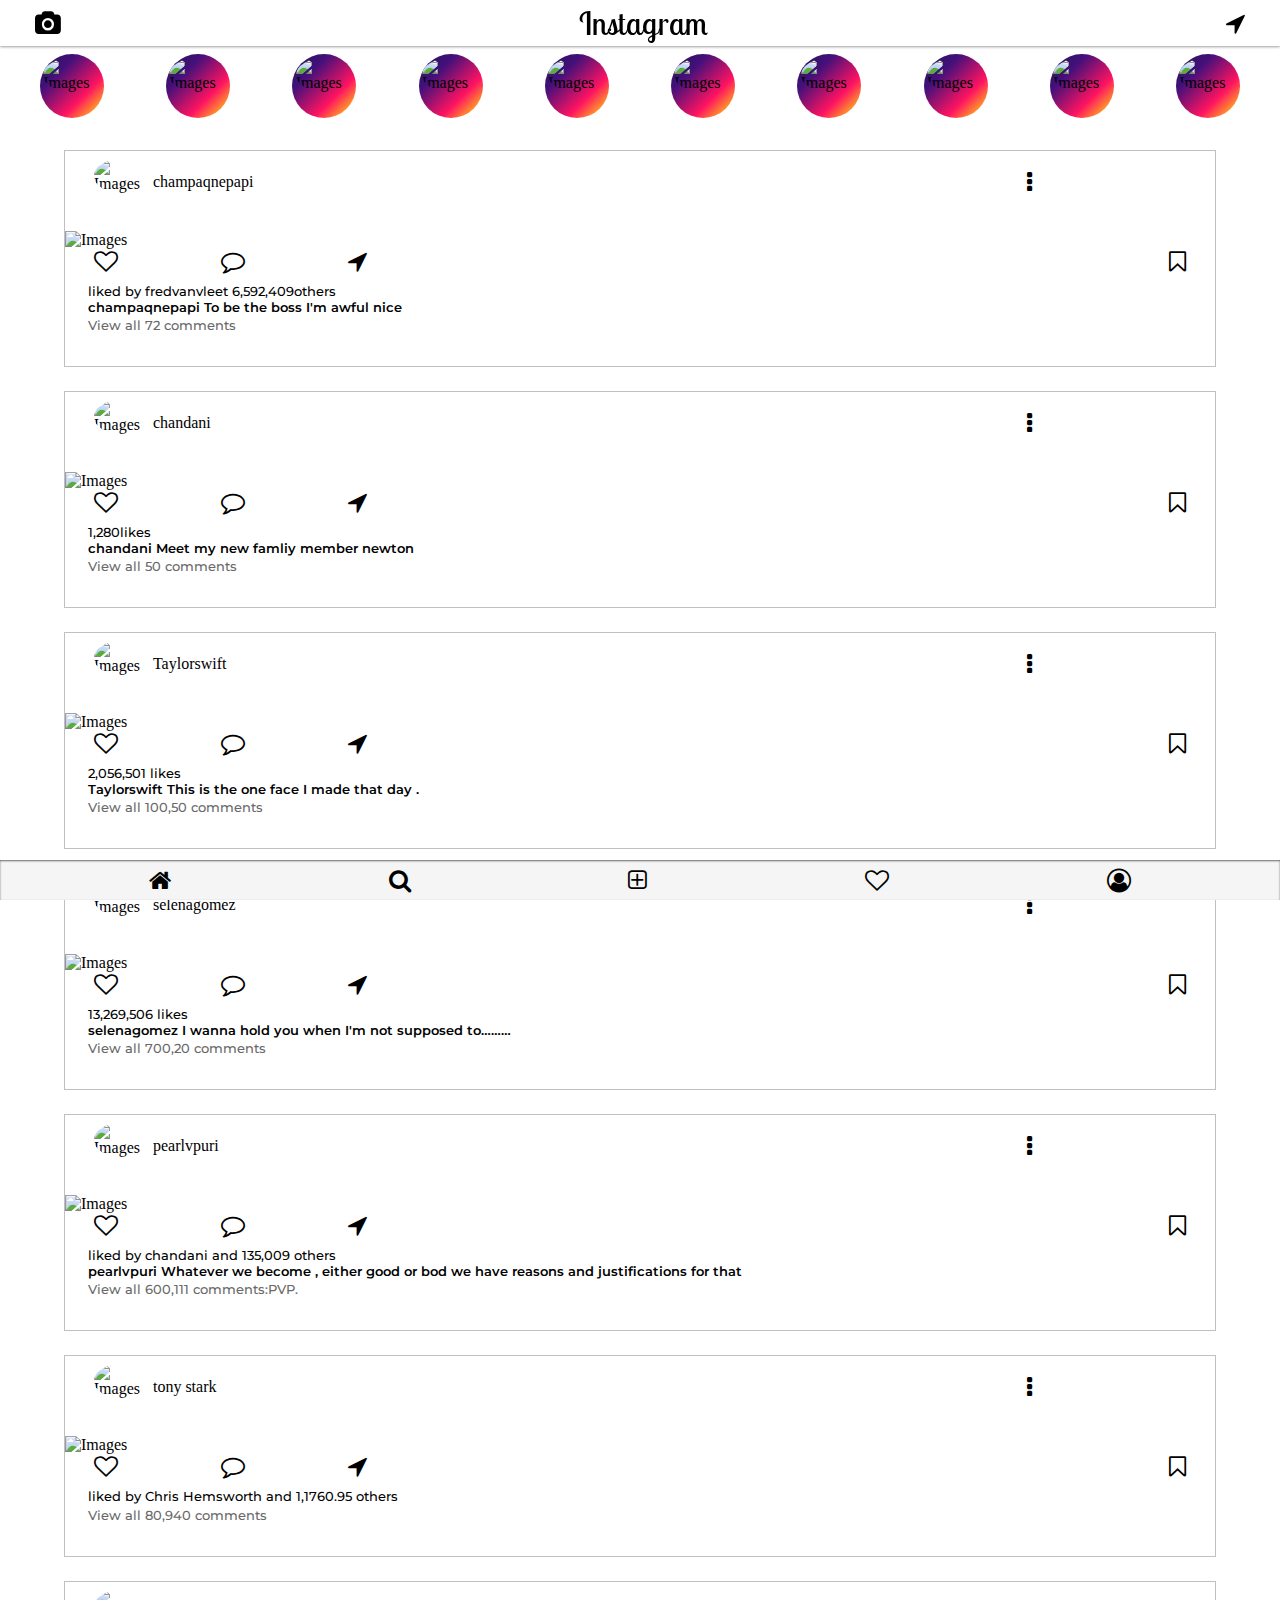
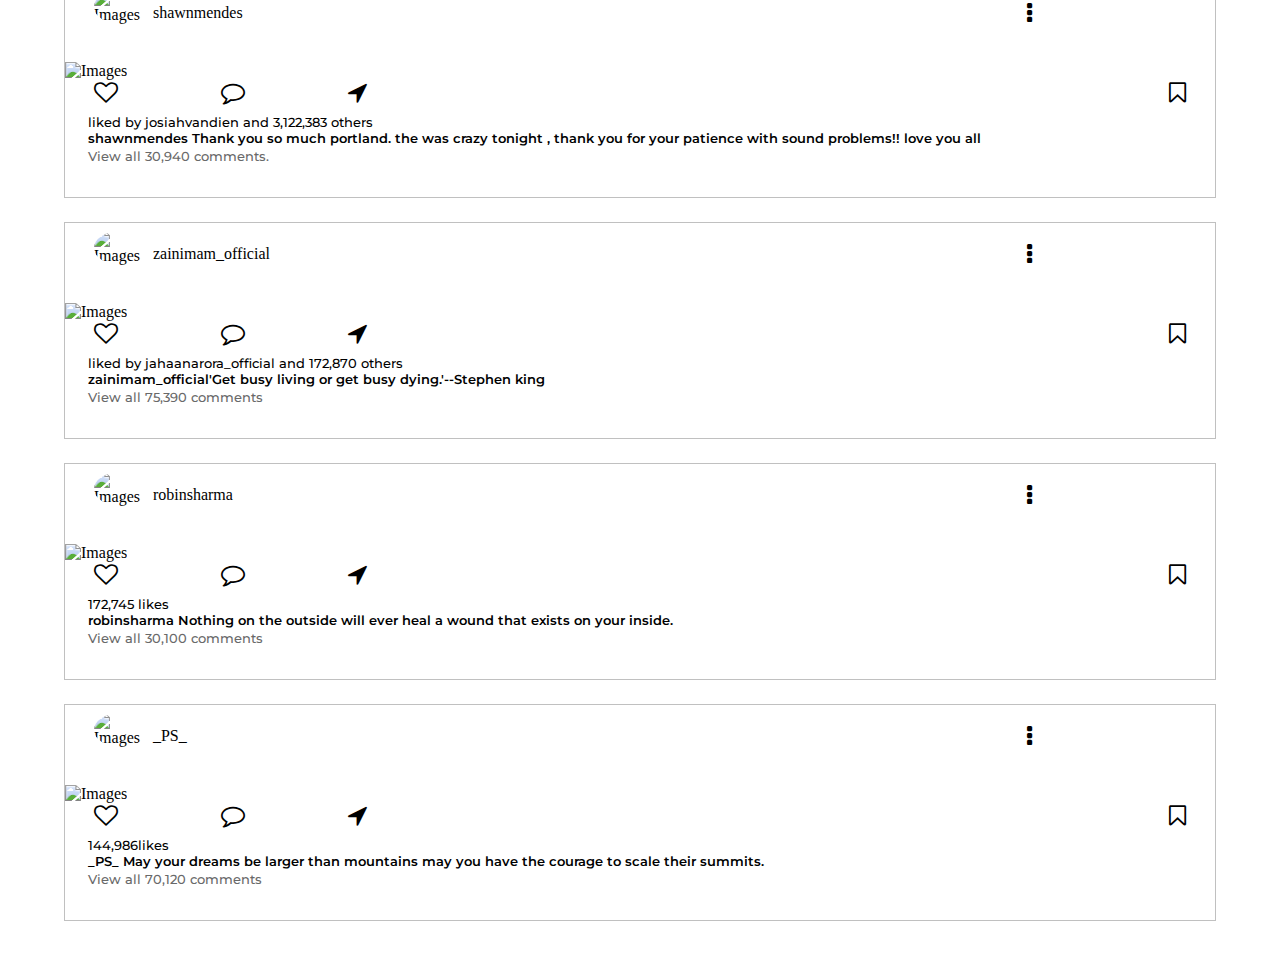
==== index.html @ d808094e "basic Instagram Clone" ====
<!DOCTYPE html>
<html>
<head>
	<title>INSTAGRAM CLONE</title>
	<link rel="stylesheet" type="text/css" href="style.css">
	<link rel="stylesheet" href="https://cdnjs.cloudflare.com/ajax/libs/font-awesome/4.7.0/css/font-awesome.min.css">
	<meta name="viewport" content="width=device-width, initial-scale=1.0"> 
</head>
<body>
<!-- Top Nav -->
			<header>
					<div class='container flex'>
						<i class="fa fa-camera" style="font-size:1.5rem"></i>
						<h1>Instagram</h1> 	
						<i class="fa fa-location-arrow" style="font-size:1.5rem"></i>
					</div>
			</header>
<!-- Status -->
			<div class='story-container'>
					<div class='container story-subContainer flex'></div>
		  	</div>
<!-- Posts Section -->
			<div class="container-box"></div>
<!--  footer section  -->
			<footer> 
				<div class='container footer-icons'>
						<i class="fa fa-home" style="font-size:1.5rem;"></i>
						<i class="fa fa-search" style="font-size:1.5rem;"></i>
						<i class="fa fa-plus-square-o" style="font-size:1.5rem;"></i>
						<i class="fa fa-heart-o" style="font-size:1.5rem;"></i>
						<i class="fa fa-user-circle-o" style="font-size:1.5rem"></i>
				</div>
		 	</footer>
<script type="text/javascript" src="index.js"></script>
</body>
</html>
---- style.css ----
@import url('https://fonts.googleapis.com/css2?family=Lobster+Two&display=swap');
@import url('https://fonts.googleapis.com/css2?family=Montserrat:wght@300;400;500;600;700&family=Open+Sans:wght@400;600;700;800&display=swap');
*{
	box-sizing: border-box;
}
body{
	margin:0;
} 
/*head section*/
header{
	position:-webkit-sticky;
	top:0;
	position: sticky;
	overflow:hidden;
	width:100%;
	background-color: #fff;
	box-shadow:0 0.5px 3px 0 #808080;
	padding: 0.2em;
	text-align: center;
	align-items: center;
}
.flex{
	display: flex;
	justify-content: space-between; 
}
h1{
	margin:0 auto;
	font-family: 'Lobster Two', cursive;
	font-weight:300;
}
header .container i{
	align-self: center;
}
/* story section*/
.story-container{
		width:100%;
	}
.story-subContainer{
	overflow-x: scroll;
	overflow-y:hidden;
	padding:0.5em;
}
img{
	max-width:100%;
}
.story-image-in{
	margin: 0 auto;
	border-radius: 50%;
}
.img-container{
	background:linear-gradient(-225deg, #231557 0%, #44107A 29%, #FF1361 67%, #FFF800 100%);
	width:4em;
	height:4em;
	border-radius:50%;
	padding:0.2em;
}
.story-img + .story-img{
	margin-left:.50em;
}
/*middle section*/
.post-box{
	margin:0 auto;
	margin-top:1.5em;
	padding-bottom:2em;
	width:90%;
	border: 1px solid #C0C0C0;
}
.profile-img{
	border-radius: 50%;
}
.container{
	width:95%;
	margin:0 auto;
	display: flex;
}
.head-box{
    width:100%;
	height:5em;
}
.img-box{

width:100%;
}
.foot-box{
width: 100%;
} 
.profile-container{
	border-radius: 50%;
	width:3.3em;
	height:3.3em;
	align-self: center; 
	margin-top:0.5em;
}
.text-msg{
	align-self:center;
	margin-left:0.4em;
	width:80%;
}
.mid-pro{
	width: 100%;
}
.mess-box1{
	font-weight: 500;
	font-size: 0.8rem;
}
.span-box{
	margin-left: 2%;
	  font-family: 'Montserrat', sans-serif,'Open Sans', sans-serif;
}

.iconsTray{
	justify-content: space-between;
	margin-bottom:0.5em;
}
.iconssubTray{ 
	width:25%;
}
.fa-bookmark-o{
	align-self: flex-end;
}		
.fa-ellipsis-v{
	font-size:1.2rem;
	align-self: center;
}
.mess-box2{
		width:80%;
		display:flex;
		margin-left: 2%;
		font-weight: 600;
		font-size: 0.8rem;
}
.mess-box3{
		color: #696969;
		margin-left: 2%;
		font-weight:500;
		font-size: 0.8rem;
}
/*footer section*/ 
footer{
	bottom: 0;	
	position: sticky;
	overflow:hidden;
	width:100%;
	background-color:#f5f5f5;
	box-shadow: inset 0 1px 2px 0 #696969;
	padding: 0.5em;
}
.footer-icons{
		justify-content: space-around;
}
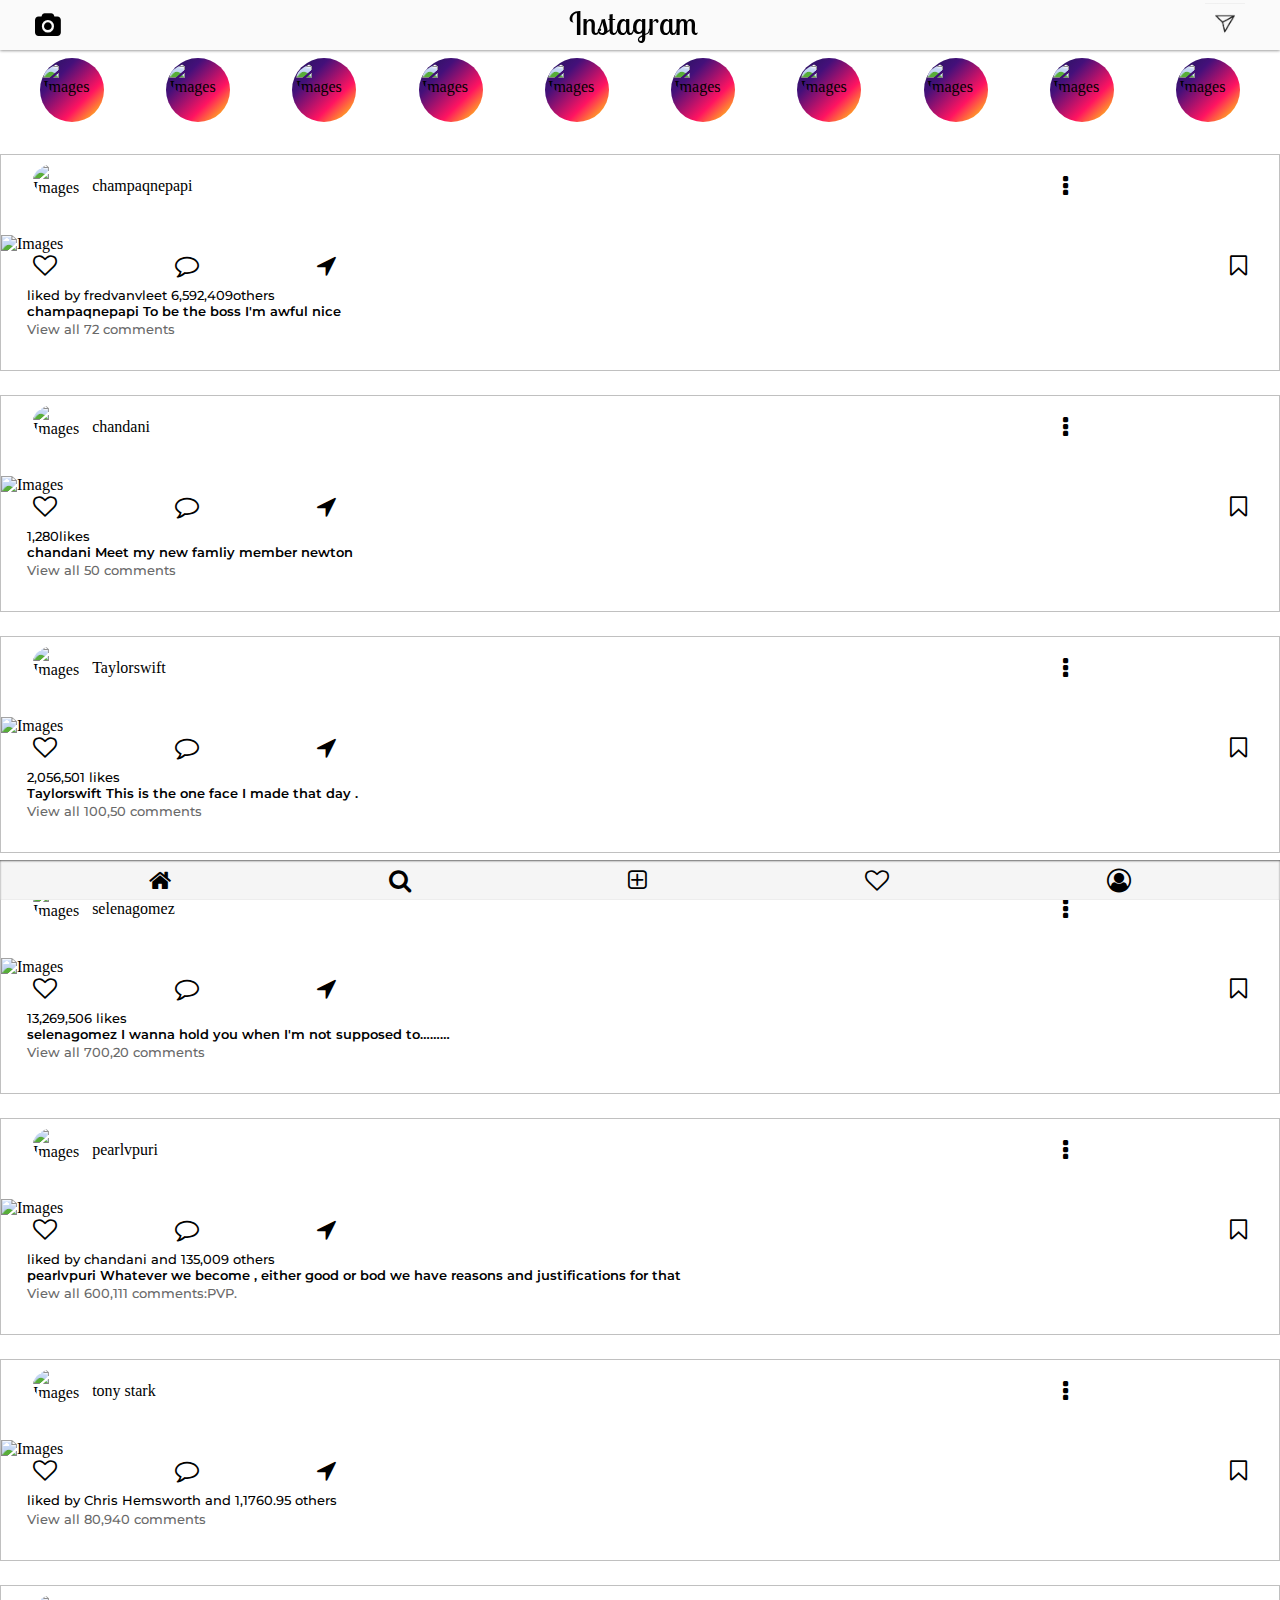
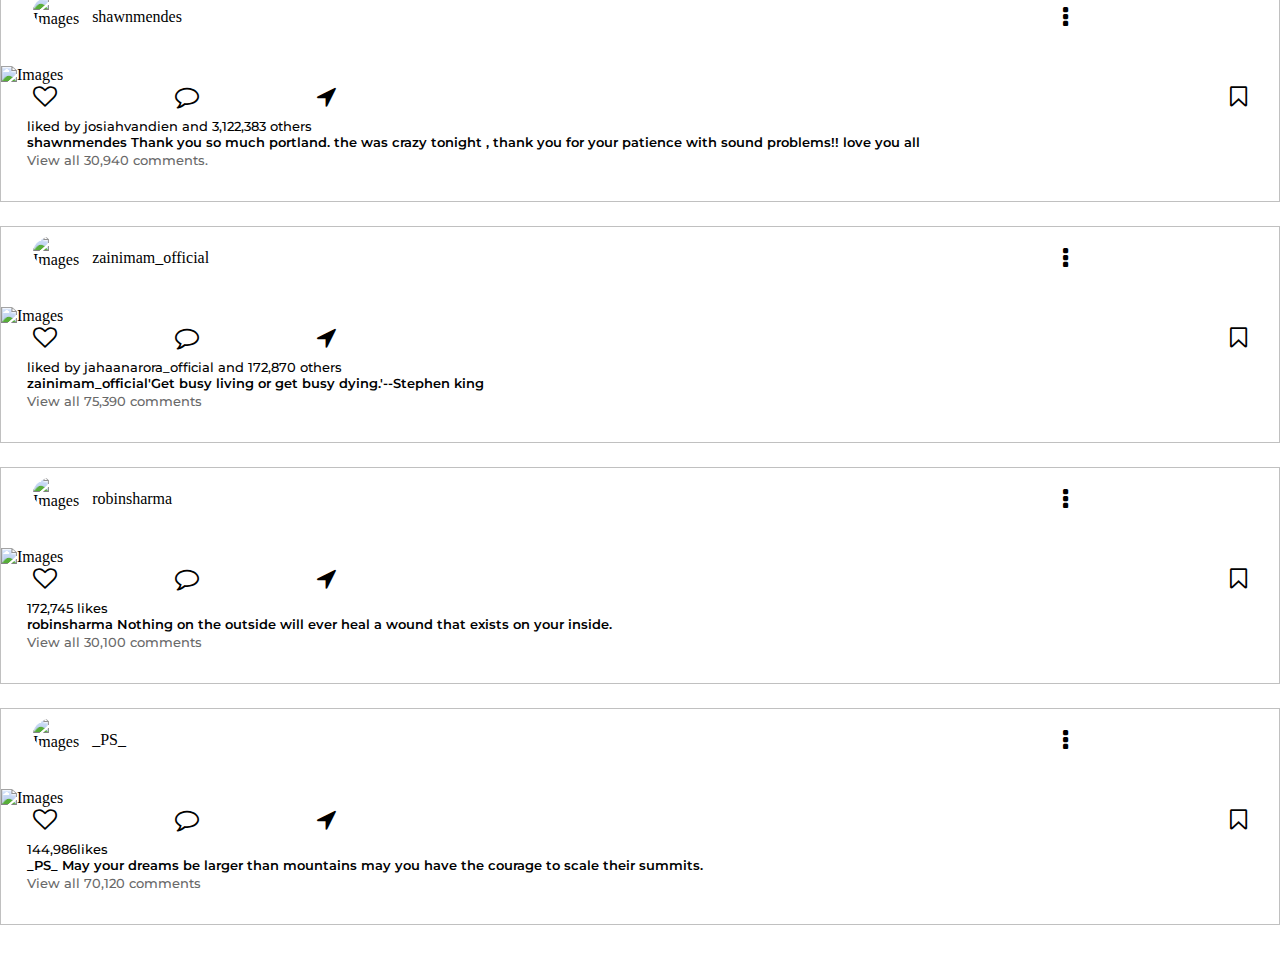
==== commit f006be21: "some changes done" ====
--- a/index.html
+++ b/index.html
@@ -2,35 +2,40 @@
 <html>
 <head>
 	<title>INSTAGRAM CLONE</title>
-	<link rel="stylesheet" type="text/css" href="style.css">
+	<link rel="stylesheet" type="text/css" href="./CSS/style.css">
 	<link rel="stylesheet" href="https://cdnjs.cloudflare.com/ajax/libs/font-awesome/4.7.0/css/font-awesome.min.css">
 	<meta name="viewport" content="width=device-width, initial-scale=1.0"> 
 </head>
 <body>
 <!-- Top Nav -->
-			<header>
-					<div class='container flex'>
-						<i class="fa fa-camera" style="font-size:1.5rem"></i>
-						<h1>Instagram</h1> 	
-						<i class="fa fa-location-arrow" style="font-size:1.5rem"></i>
-					</div>
-			</header>
+<header>
+	<div class='container flex'>
+		<i class="fa fa-camera" style="font-size:1.5rem"></i>
+		<h1>Instagram</h1> 	
+		<div class="chat-side-icon">
+			<img src="../Images/chaticon.jpg" alt="" class="icon-image" onclick="chat()">
+		</div>
+	</div>	
+</header>
 <!-- Status -->
-			<div class='story-container'>
-					<div class='container story-subContainer flex'></div>
-		  	</div>
+<div class='story-container'>
+		<div class='container story-subContainer flex'></div>
+</div>
 <!-- Posts Section -->
-			<div class="container-box"></div>
+	<div class="container-box"></div>
 <!--  footer section  -->
-			<footer> 
-				<div class='container footer-icons'>
-						<i class="fa fa-home" style="font-size:1.5rem;"></i>
-						<i class="fa fa-search" style="font-size:1.5rem;"></i>
-						<i class="fa fa-plus-square-o" style="font-size:1.5rem;"></i>
-						<i class="fa fa-heart-o" style="font-size:1.5rem;"></i>
-						<i class="fa fa-user-circle-o" style="font-size:1.5rem"></i>
-				</div>
-		 	</footer>
+<footer> 
+	<div class='container footer-icons'>
+		<i class="fa fa-home" style="font-size:1.5rem;"></i>
+		<i class="fa fa-search" style="font-size:1.5rem;"></i>
+		<i class="fa fa-plus-square-o" style="font-size:1.5rem;"></i>
+		<i class="fa fa-heart-o" style="font-size:1.5rem;"></i>
+		<i class="fa fa-user-circle-o" style="font-size:1.5rem"></i>
+	</div>
+</footer>
+<!-- like section -->
+<!-- end -->
 <script type="text/javascript" src="index.js"></script>
 </body>
-</html>+</html>
+<!-- https://code.sololearn.com/WGy4X9uG7kqi/?ref=app -->--- a/CSS/style.css
+++ b/CSS/style.css
@@ -0,0 +1,156 @@
+@import url('https://fonts.googleapis.com/css2?family=Lobster+Two&display=swap');
+@import url('https://fonts.googleapis.com/css2?family=Montserrat:wght@300;400;500;600;700&family=Open+Sans:wght@400;600;700;800&display=swap');
+*{
+	box-sizing: border-box;
+}
+body{
+	margin:0;
+} 
+/*head section*/
+header{
+	position:-webkit-sticky;
+	top:0;
+	position: sticky;
+	overflow:hidden;
+	width:100%;
+	background-color:#fafafa;
+	box-shadow:0 0.5px 3px 0 #808080;
+	padding: 0.2em;
+	text-align: center;
+	align-items: center;
+}
+.flex{
+	display: flex;
+	justify-content: space-between; 
+}
+h1{
+	margin:0 auto;
+	font-family: 'Lobster Two', cursive;
+	font-weight:300;
+}
+header .container i{
+	align-self: center;
+}
+/* story section*/
+.story-container{
+		width:100%;
+	}
+.story-subContainer{
+	overflow-x: scroll;
+	overflow-y:hidden;
+	padding:0.5em;
+}
+img{
+	max-width:100%;
+}
+.story-image-in{
+	margin: 0 auto;
+	border-radius: 50%;
+}
+.img-container{
+	background:linear-gradient(-225deg, #231557 0%, #44107A 29%, #FF1361 67%, #FFF800 100%);
+	width:4em;
+	height:4em;
+	border-radius:50%;
+	padding:0.2em;
+}
+.story-img + .story-img{
+	margin-left:.50em;
+}
+/*middle section*/
+.post-box{
+	margin:0 auto;
+	margin-top:1.5em;
+	padding-bottom:2em;
+	width:100%;
+	border: 1px solid #C0C0C0;
+}
+.chat-side-icon{
+	width:2.5em;
+}
+.icon-image{
+	max-width: 100%;
+}
+.profile-img{
+	border-radius: 50%;
+}
+.container{
+	width:95%;
+	margin:0 auto;
+	display: flex;
+}
+.head-box{
+    width:100%;
+	height:5em;
+}
+.img-box{
+
+width:100%;
+}
+.foot-box{
+width: 100%;
+} 
+.profile-container{
+	border-radius: 50%;
+	width:3.3em;
+	height:3.3em;
+	align-self: center; 
+	margin-top:0.5em;
+}
+.text-msg{
+	align-self:center;
+	margin-left:0.4em;
+	width:80%;
+}
+.mid-pro{
+	width: 100%;
+}
+.mess-box1{
+	font-weight: 500;
+	font-size: 0.8rem;
+}
+.span-box{
+	margin-left: 2%;
+	  font-family: 'Montserrat', sans-serif,'Open Sans', sans-serif;
+}
+
+.iconsTray{
+	justify-content: space-between;
+	margin-bottom:0.5em;
+}
+.iconssubTray{ 
+	width:25%;
+}
+.fa-bookmark-o{
+	align-self: flex-end;
+}		
+.fa-ellipsis-v{
+	font-size:1.2rem;
+	align-self: center;
+}
+.mess-box2{
+		width:80%;
+		display:flex;
+		margin-left: 2%;
+		font-weight: 600;
+		font-size: 0.8rem;
+}
+.mess-box3{
+		color: #696969;
+		margin-left: 2%;
+		font-weight:500;
+		font-size: 0.8rem;
+}
+/*footer section*/ 
+footer{
+	bottom: 0;	
+	position: sticky;
+	overflow:hidden;
+	width:100%;
+	background-color:#f5f5f5;
+	box-shadow: inset 0 1px 2px 0 #696969;
+	padding: 0.5em;
+}
+.footer-icons{
+		justify-content: space-around;
+}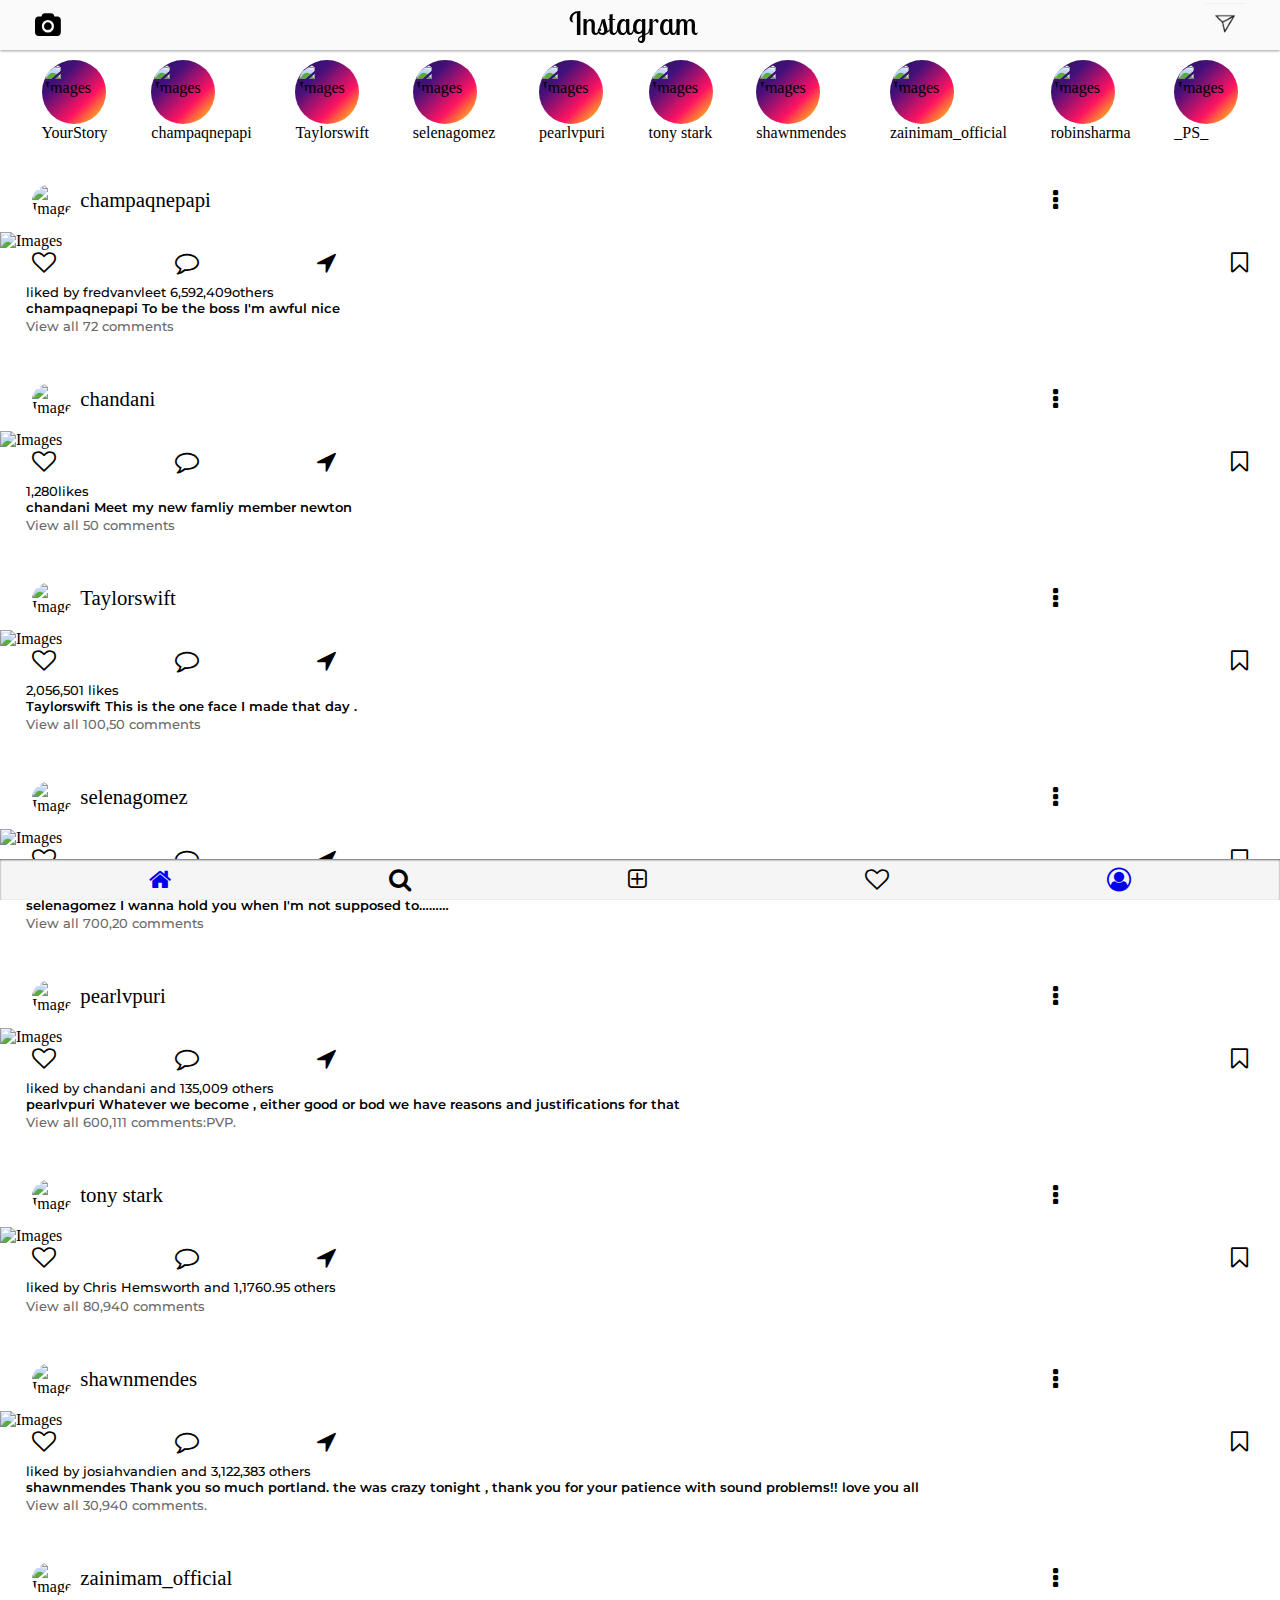
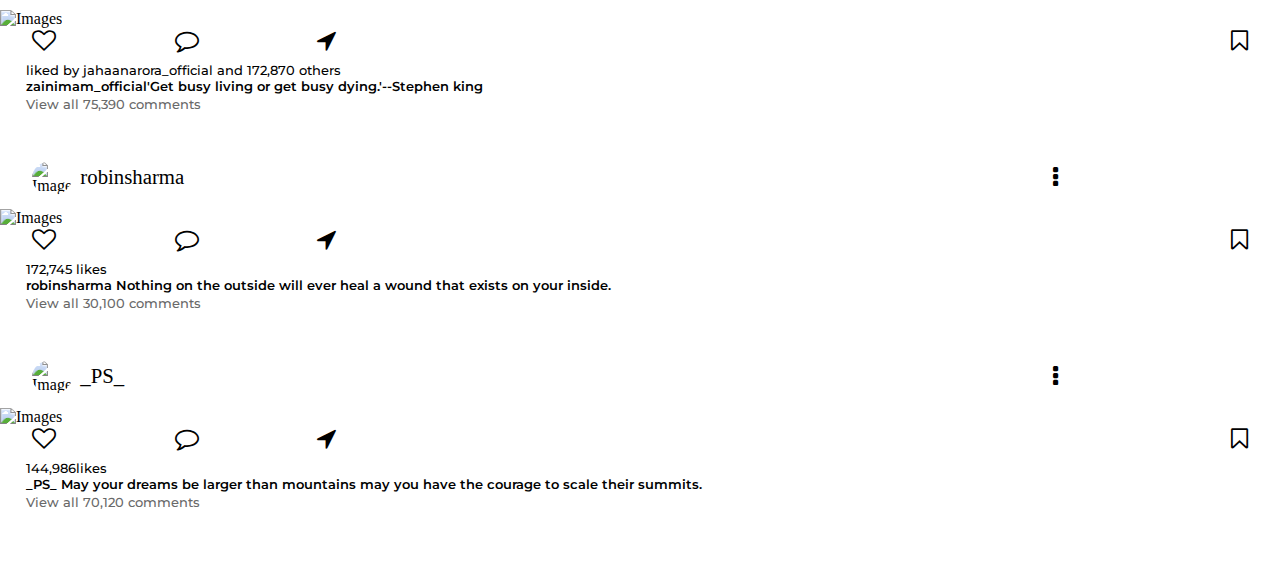
==== commit 9ecb7ad9: "changes done" ====
--- a/index.html
+++ b/index.html
@@ -13,7 +13,9 @@
 		<i class="fa fa-camera" style="font-size:1.5rem"></i>
 		<h1>Instagram</h1> 	
 		<div class="chat-side-icon">
-			<img src="../Images/chaticon.jpg" alt="" class="icon-image" onclick="chat()">
+			<a href="chatside.html">
+				<img src="../Images/chaticon.jpg" alt="" class="icon-image" onclick="chat()">
+			</a>
 		</div>
 	</div>	
 </header>
@@ -26,11 +28,11 @@
 <!--  footer section  -->
 <footer> 
 	<div class='container footer-icons'>
-		<i class="fa fa-home" style="font-size:1.5rem;"></i>
+		<a href="index.html"><i class="fa fa-home" style="font-size:1.5rem;"></i></a>
 		<i class="fa fa-search" style="font-size:1.5rem;"></i>
 		<i class="fa fa-plus-square-o" style="font-size:1.5rem;"></i>
 		<i class="fa fa-heart-o" style="font-size:1.5rem;"></i>
-		<i class="fa fa-user-circle-o" style="font-size:1.5rem"></i>
+		<a href="profilepage.html"><i class="fa fa-user-circle-o" style="font-size:1.5rem"></i>	</a>
 	</div>
 </footer>
 <!-- like section -->
--- a/CSS/style.css
+++ b/CSS/style.css
@@ -58,12 +58,19 @@
 	margin-left:.50em;
 }
 /*middle section*/
+.story-img{
+	display: flex;
+	justify-content: space-between;
+	flex-direction: column;
+	/*border: 1px solid black;*/
+	/*align-items: center;*/
+	padding: 0.1em;
+}
 .post-box{
 	margin:0 auto;
 	margin-top:1.5em;
-	padding-bottom:2em;
+	padding-bottom:1em;
 	width:100%;
-	border: 1px solid #C0C0C0;
 }
 .chat-side-icon{
 	width:2.5em;
@@ -81,10 +88,14 @@
 }
 .head-box{
     width:100%;
-	height:5em;
+	/*border: 1px solid black;*/
+}
+.headsection{
+	width: 95%;
+	padding-bottom:0.5em;
+	/*border: 1px solid #f00;*/
 }
 .img-box{
-
 width:100%;
 }
 .foot-box{
@@ -92,8 +103,8 @@
 } 
 .profile-container{
 	border-radius: 50%;
-	width:3.3em;
-	height:3.3em;
+	width:2.5em;
+	height:2.5em;
 	align-self: center; 
 	margin-top:0.5em;
 }
@@ -101,6 +112,7 @@
 	align-self:center;
 	margin-left:0.4em;
 	width:80%;
+	font-size: 1.3em;
 }
 .mid-pro{
 	width: 100%;
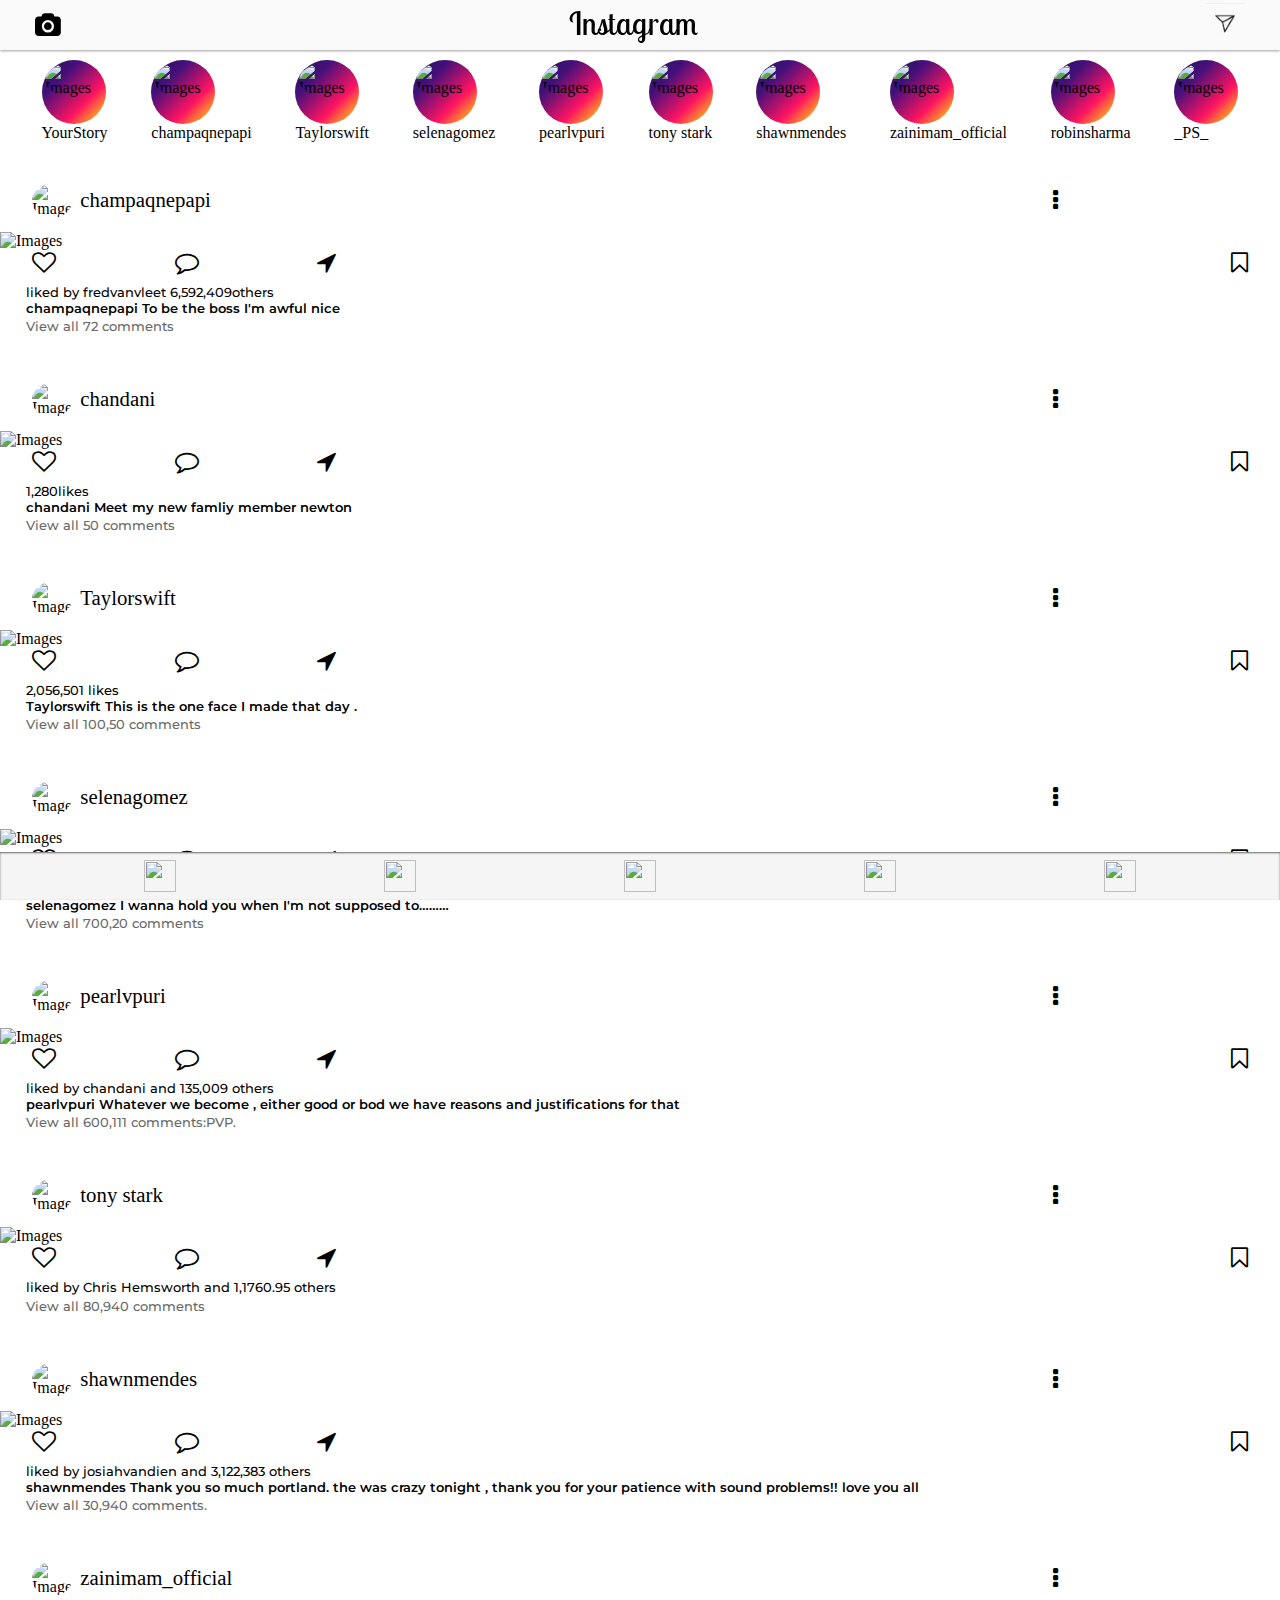
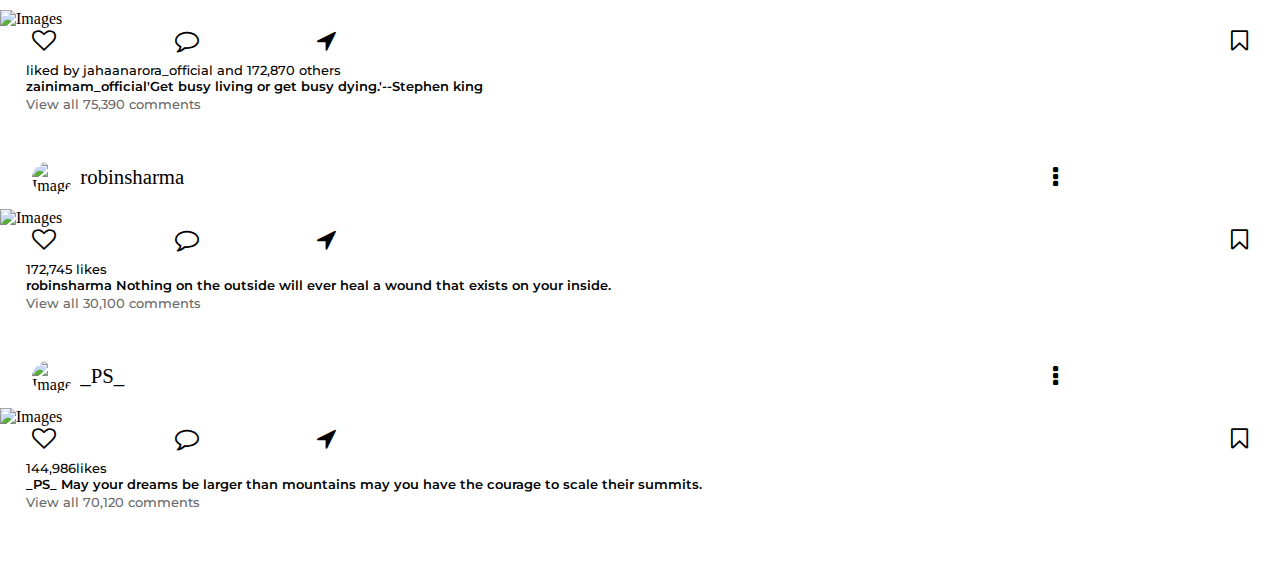
==== commit 3f69b45f: "add some more pages" ====
--- a/index.html
+++ b/index.html
@@ -28,11 +28,31 @@
 <!--  footer section  -->
 <footer> 
 	<div class='container footer-icons'>
-		<a href="index.html"><i class="fa fa-home" style="font-size:1.5rem;"></i></a>
-		<i class="fa fa-search" style="font-size:1.5rem;"></i>
-		<i class="fa fa-plus-square-o" style="font-size:1.5rem;"></i>
-		<i class="fa fa-heart-o" style="font-size:1.5rem;"></i>
-		<a href="profilepage.html"><i class="fa fa-user-circle-o" style="font-size:1.5rem"></i>	</a>
+		<div class="iconbox">
+			<!-- HOME ICON -->
+			<a href="#"><img src="https://cdn2.iconfinder.com/data/icons/instagram-outline/19/10-512.png" alt="" 
+				class="ICON">
+			</a>
+		</div>
+		<div class="iconbox">
+			<!-- SEARCHING ICON -->
+			<a href="Searchingpage.html"><img src="https://cdn2.iconfinder.com/data/icons/instagram-outline/19/5-512.png" alt="" class="ICON"></a>
+		</div>
+		<div class="iconbox">
+			<!-- ADD IMAGE ICON -->
+			<a href="#"><img src="https://cdn2.iconfinder.com/data/icons/instagram-outline/19/2-512.png" alt="" 
+				class="ICON"></a>
+		</div>
+		<div class="iconbox">
+			<!-- HEART ICON -->
+			<a href="likeside.html"><img src="https://cdn2.iconfinder.com/data/icons/instagram-outline/19/4-512.png" alt="" 
+				class="ICON"></a>
+		</div>
+		<div class="iconbox">
+			<!-- PROFILE ICON -->
+			<a href="profilepage.html">
+				<img src="https://cdn2.iconfinder.com/data/icons/instagram-outline/19/11-512.png" alt="" class="ICON"></a>
+		</div>
 	</div>
 </footer>
 <!-- like section -->
@@ -40,4 +60,10 @@
 <script type="text/javascript" src="index.js"></script>
 </body>
 </html>
-<!-- https://code.sololearn.com/WGy4X9uG7kqi/?ref=app -->+<!-- https://code.sololearn.com/WGy4X9uG7kqi/?ref=app -->
+<!-- https://cdn2.iconfinder.com/data/icons/instagram-outline/19/8-512.png
+https://cdn2.iconfinder.com/data/icons/instagram-outline/19/7-512.png
+https://cdn2.iconfinder.com/data/icons/instagram-outline/19/2-512.png
+https://cdn2.iconfinder.com/data/icons/instagram-outline/19/5-512.png
+https://cdn4.iconfinder.com/data/icons/online-marketing-hand-drawn-vol-1/52/cinema__movie__reel__video__videoreel__film__media-128.png
+ -->--- a/CSS/style.css
+++ b/CSS/style.css
@@ -165,4 +165,13 @@
 }
 .footer-icons{
 		justify-content: space-around;
+}
+.iconbox{
+	width:2em;
+	height:2em;
+	/*border: 1px solid blue;*/
+}
+.ICON{
+	width: 100%;
+	height: 100%;
 }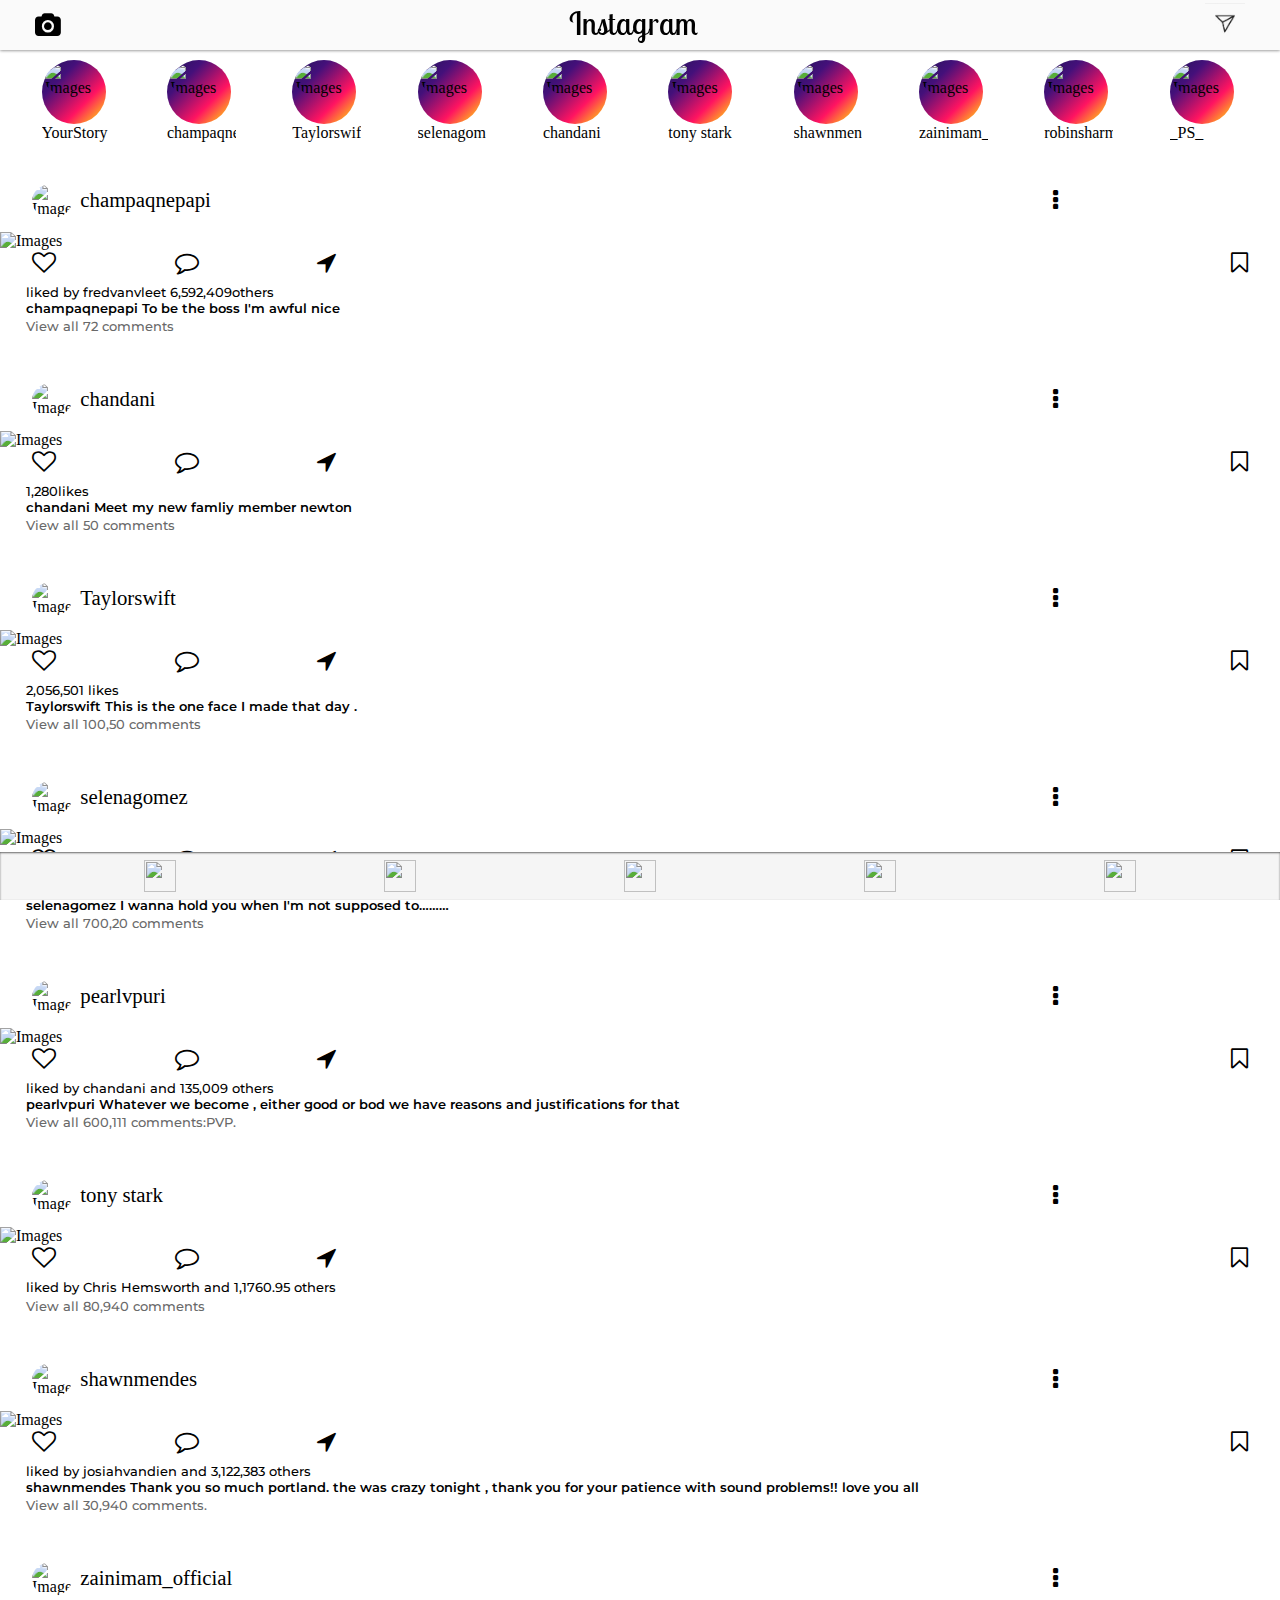
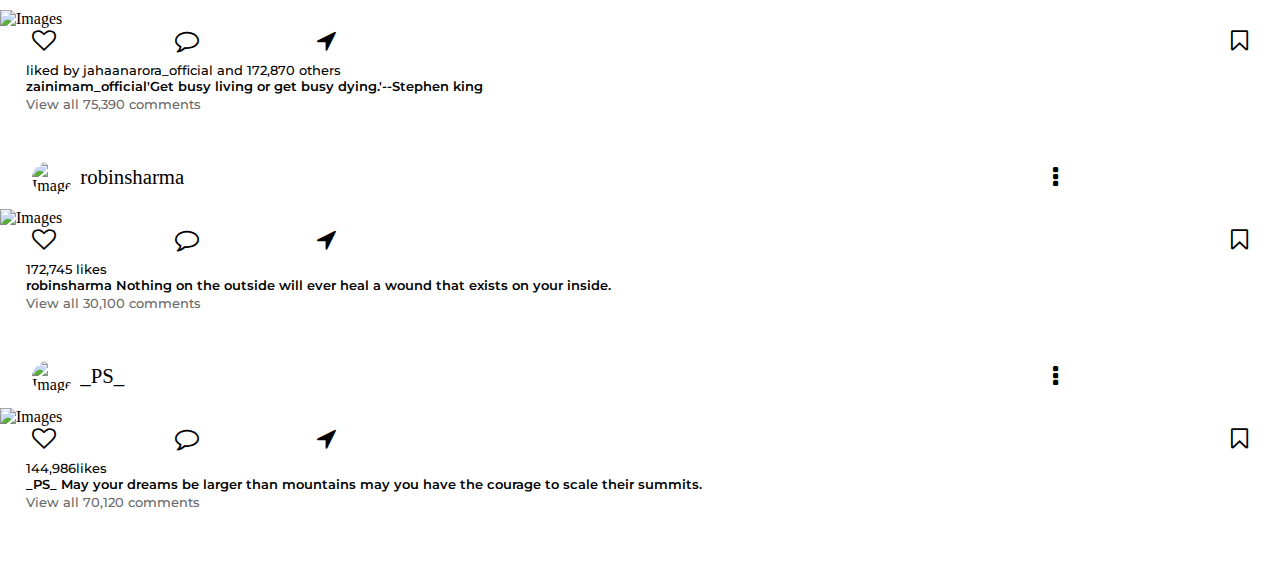
==== commit c22a464b: "add notification" ====
--- a/index.html
+++ b/index.html
@@ -10,7 +10,7 @@
 <!-- Top Nav -->
 <header>
 	<div class='container flex'>
-		<i class="fa fa-camera" style="font-size:1.5rem"></i>
+		<i class="fa fa-camera" style="font-size:1.5rem" onclick="msg()"></i>
 		<h1>Instagram</h1> 	
 		<div class="chat-side-icon">
 			<a href="chatside.html">
@@ -57,6 +57,45 @@
 </footer>
 <!-- like section -->
 <!-- end -->
+<!-- boxsection -->
+<div class="box_notification">
+		<div class="numacc flex-space">
+			<div class="subdesign">
+					<div class="designbox">
+						<div class="design_sample"></div>
+					</div>
+					<div class="box_sec">
+						<div class="sub_box_acc flex-space">
+								<div class="pro_name">
+									<p class="pro_text">Report...</p>
+								</div>
+								<div class="pro_name">
+									<p class="pro_text">Turn on post notifications</p>
+								</div>
+								<div class="pro_name">
+									<p class="pro_text">About this account</p>
+								</div>
+								<div class="pro_name">
+									<p class="pro_text">Copy link</p>
+								</div>
+								<div class="pro_name">
+									<p class="pro_text">Share to...</p>
+								</div>
+								<div class="pro_name">
+									<p class="pro_text">Unfollow</p>
+								</div>
+								<div class="pro_name">
+									<p class="pro_text">Mute</p>
+								</div>
+
+						</div>
+					</div>
+			</div>
+		</div>
+</div>
+
+<!-- boxsection -->
+
 <script type="text/javascript" src="index.js"></script>
 </body>
 </html>
--- a/CSS/style.css
+++ b/CSS/style.css
@@ -125,6 +125,14 @@
 	margin-left: 2%;
 	  font-family: 'Montserrat', sans-serif,'Open Sans', sans-serif;
 }
+.span-name{
+	/*border: 1px solid red;*/
+	display: block;
+	white-space: nowrap; 
+  width:4.3em;
+  overflow: hidden;
+  text-overflow: clip; 
+}
 
 .iconsTray{
 	justify-content: space-between;
@@ -174,4 +182,44 @@
 .ICON{
 	width: 100%;
 	height: 100%;
+}
+/*notification*/
+.box_notification{
+	width: 100%;
+	/*height: 100%;*/
+	/*border: 1px solid red;*/
+	/*padding: 1em;*/
+	display: none;
+		/*display: none;*/
+	bottom: 0;
+	position:fixed;
+}
+.numacc{
+	padding: 1em;
+	/*border: 1px solid green;*/
+	background-color: white;
+  box-shadow: 0px -4px 3px #cdcdcd;
+	flex-direction: column;
+	border-top-right-radius:2em;
+	border-top-left-radius:2em;
+}
+.designbox{
+	padding: 0.5em;
+	padding-top: 0;
+	padding-bottom: 2em;
+	/*border: 1px solid green;*/
+
+}
+.design_sample{
+	width:3em;
+	height:0.4em;
+	border-radius:3em;
+	margin: 0 auto;
+	background-color:#cdcdcd;
+}
+.sub_box_acc{
+	/*border:0.5px solid #f00;*/
+	/*align-self: center;*/
+	/*align-items: center;*/
+	flex-direction: column;
 }